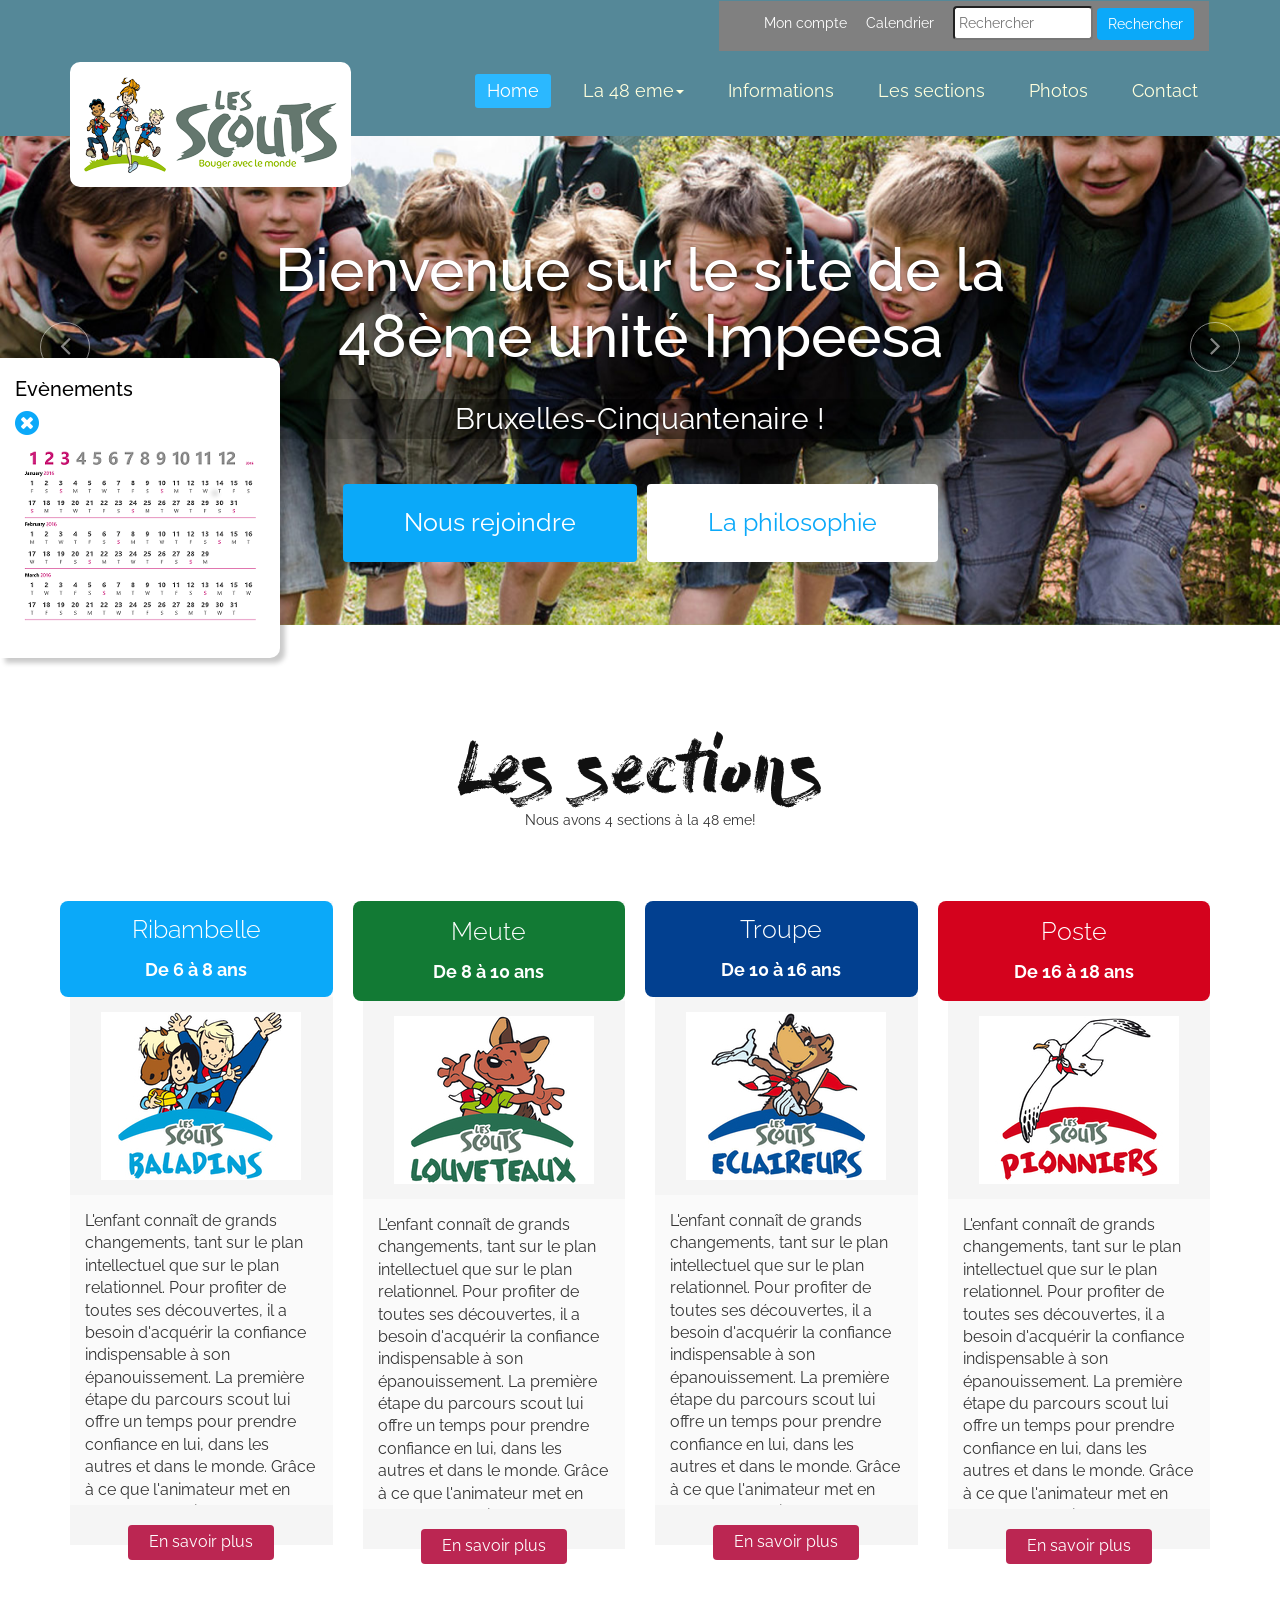
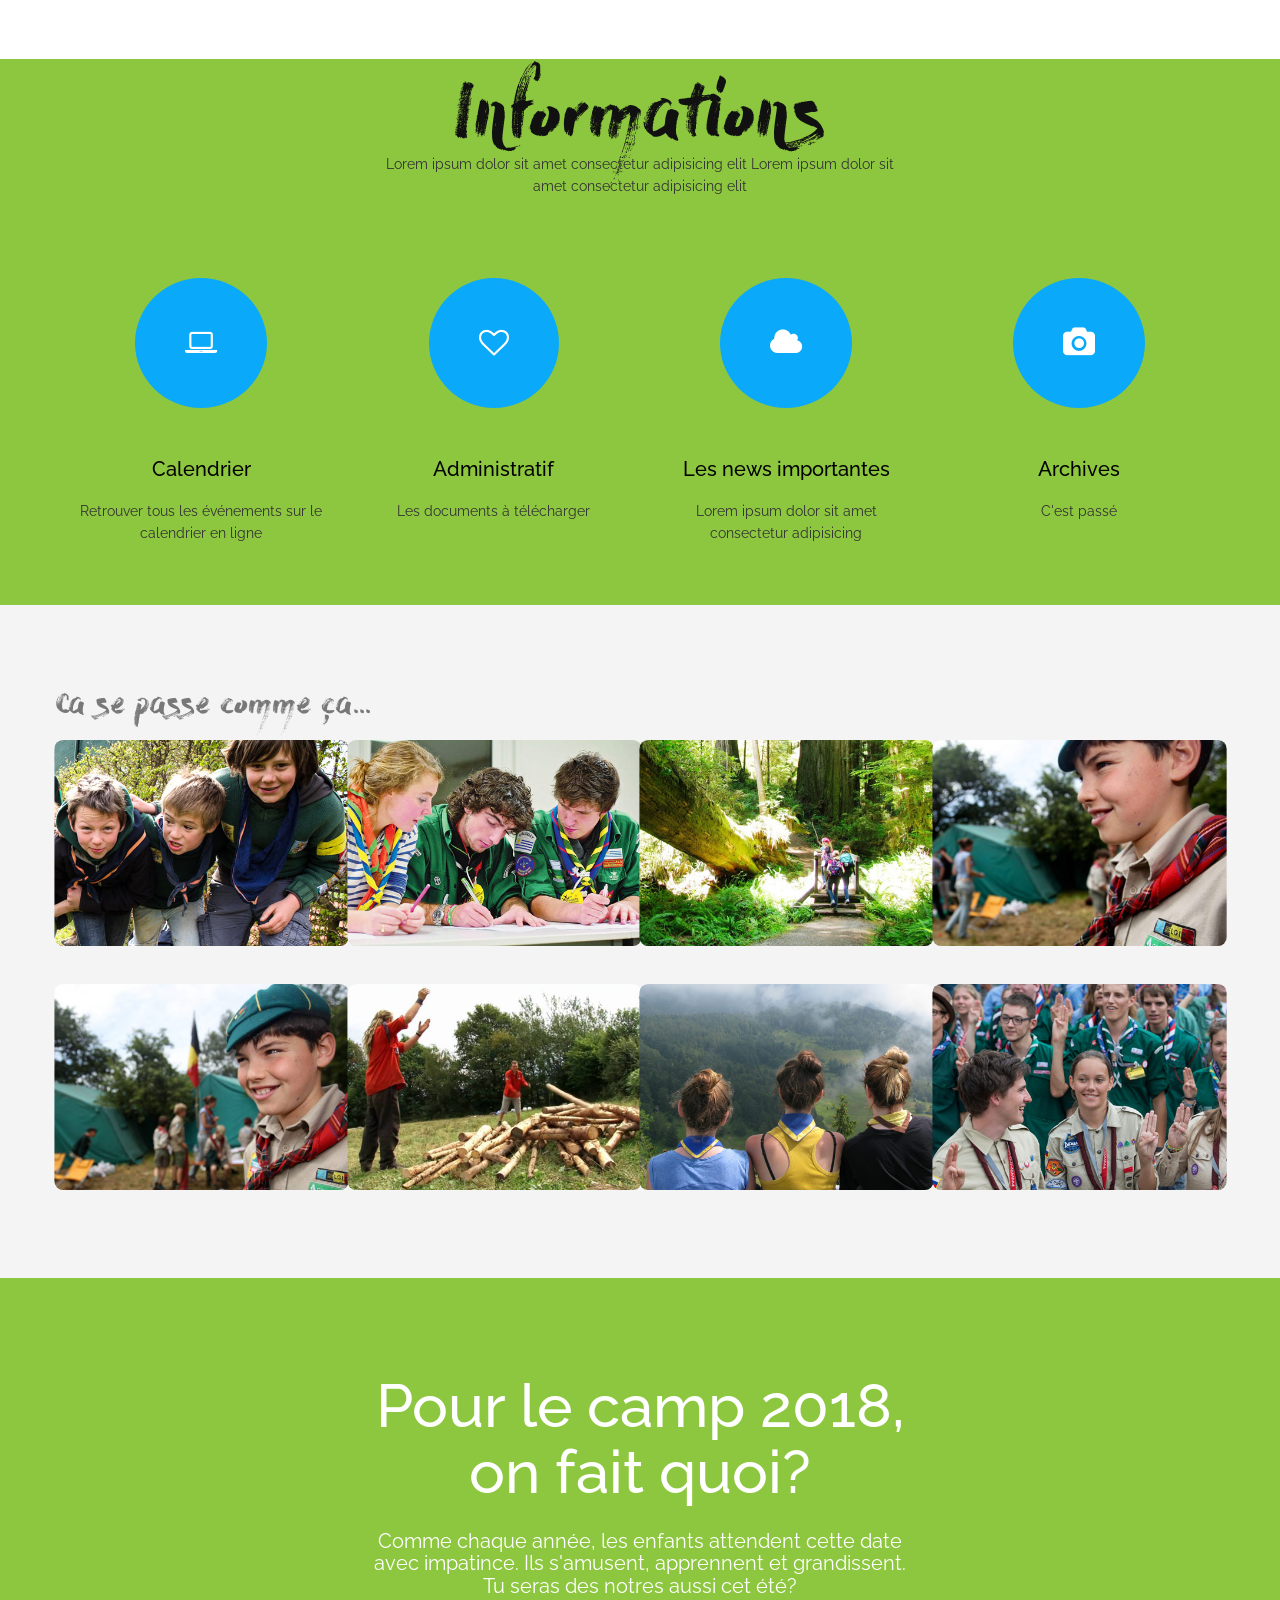
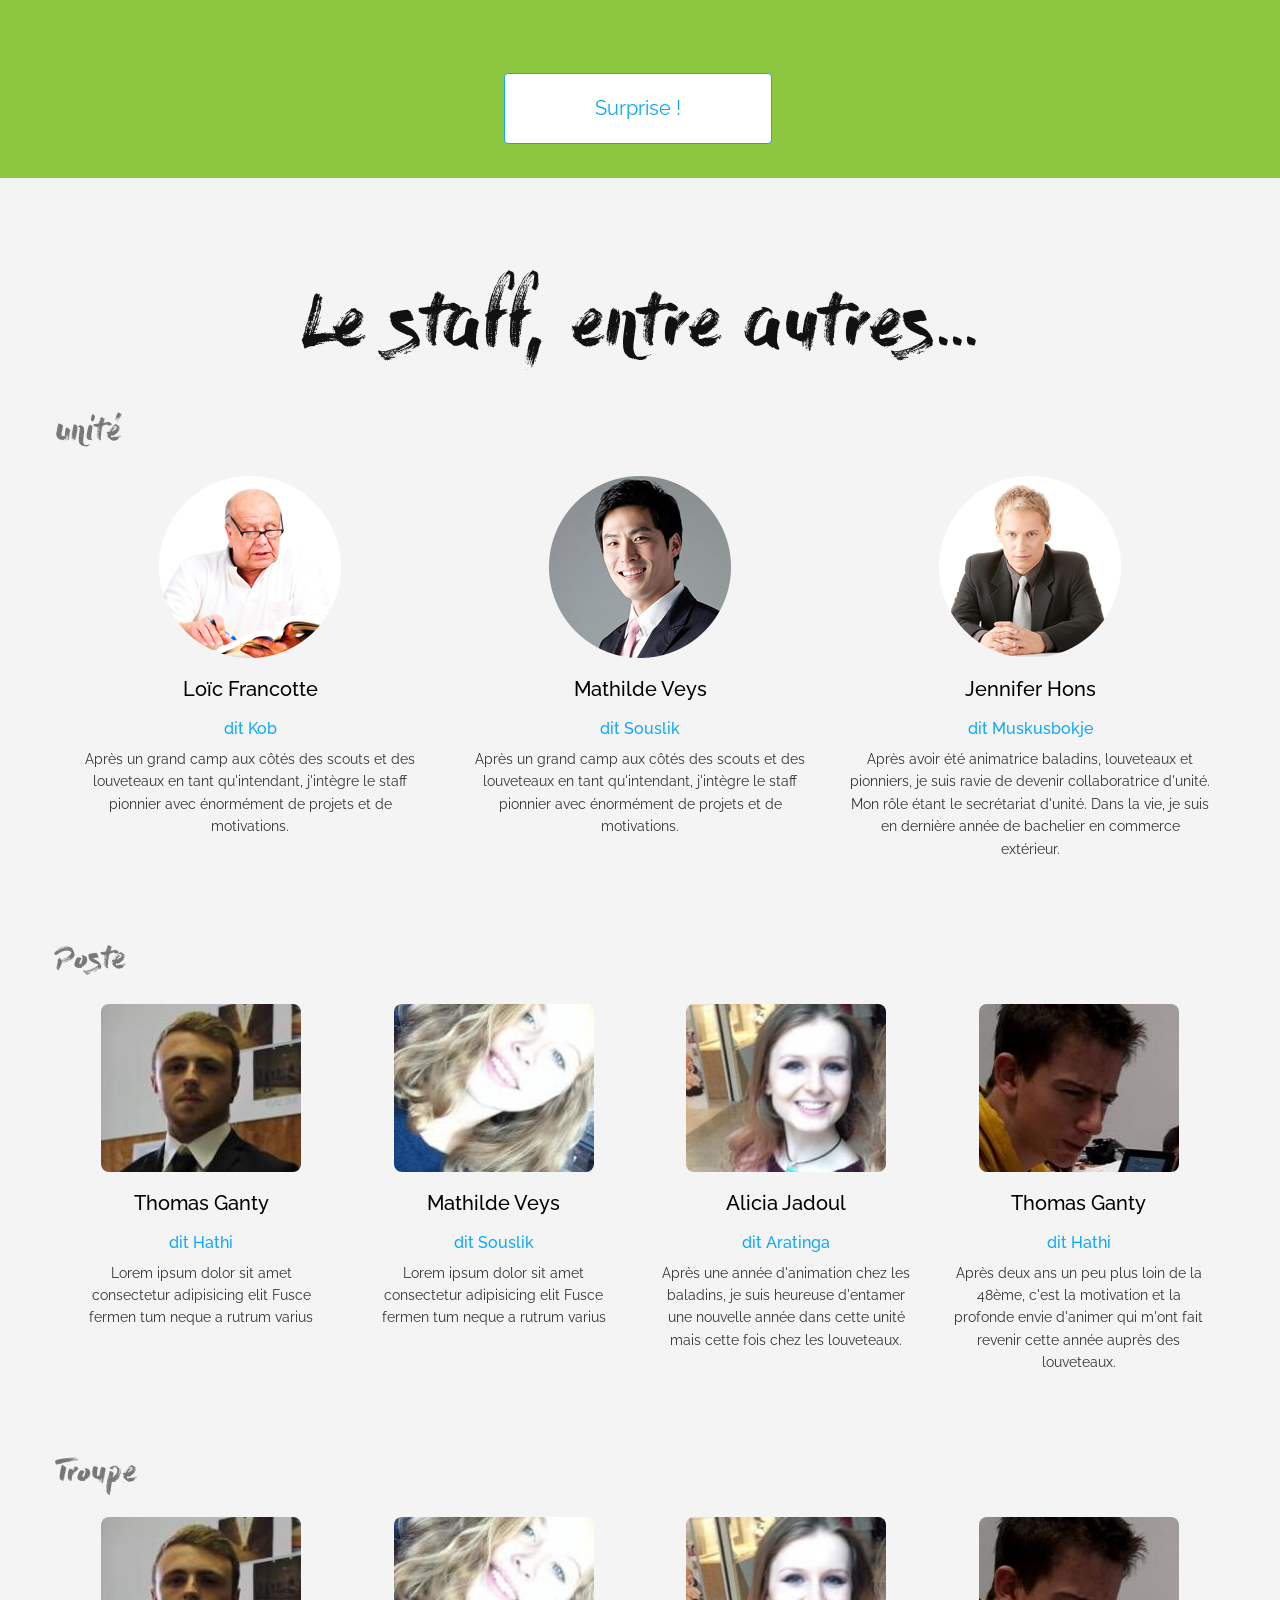
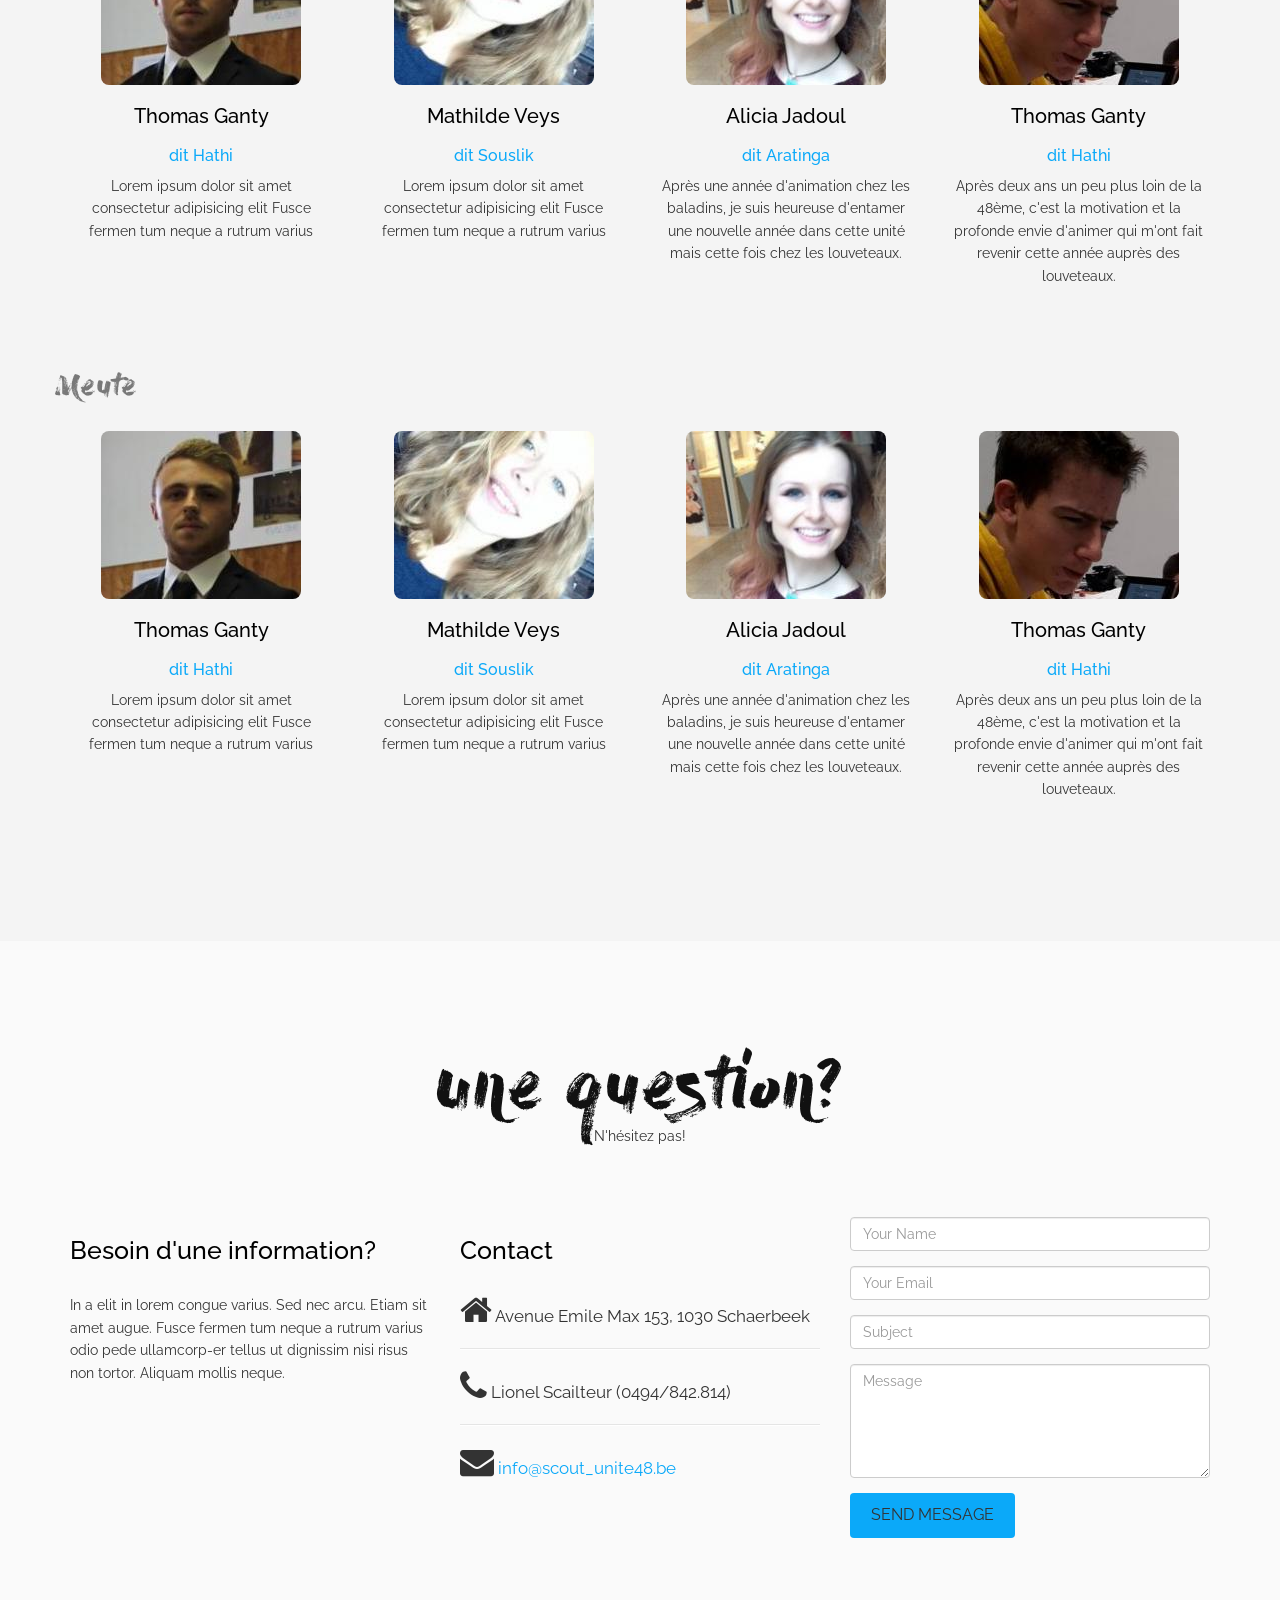
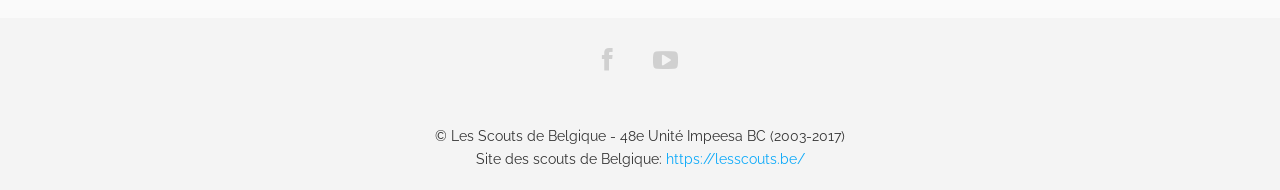
==== index.html @ 1a1d32f3 "Onepage" ====
<!DOCTYPE html>
<html lang="en">

<head>
  <meta charset="utf-8">
  <meta http-equiv="X-UA-Compatible" content="IE=edge">
  <meta name="viewport" content="width=device-width, initial-scale=1">
  <!-- The above 3 meta tags *must* come first in the head; any other head content must come *after* these tags -->
  <title>Les Scouts - La 48eme !</title>

  <!-- Bootstrap -->
  <link href="css/bootstrap.min.css" rel="stylesheet">
  <link rel="stylesheet" href="css/font-awesome.min.css">
  <link rel="stylesheet" href="css/animate.css">
  <link rel="stylesheet" href="css/overwrite.css">
  <link href="css/animate.min.css" rel="stylesheet">
  <link href="css/style.css" rel="stylesheet" />
  <!-- =======================================================
    Theme Name: Bikin
    Theme URL: https://bootstrapmade.com/bikin-free-simple-landing-page-template/
    Author: BootstrapMade
    Author URL: https://bootstrapmade.com
  ======================================================= -->
</head>

<body>

<div id="main">
  


  <header id="header">
    
    <nav class="navbar navbar-fixed-top" role="banner">
          
      <div class="container">
        <div class="navbar navbar-defaut">
          <ul class="menu_secondaire">
            <li><a href="#header">Mon compte</a></li>
            <li><a href="#header">Calendrier</a></li>
            <li> <div class="inline-form"><input type="text" placeholder="Rechercher">
                <button class="btn_search">Rechercher</button></div>
            </li> 
          </ul>
        </div>
        <div class="navbar-header ">
          <button type="button" class="navbar-toggle" data-toggle="collapse" data-target=".navbar-collapse">
                        <span class="sr-only">Toggle navigation</span>
                        <span class="icon-bar"></span>
                        <span class="icon-bar"></span>
                        <span class="icon-bar"></span>
                    </button>

          <a class="navbar-brand" href="index.html"><img src="img/logo.png" alt="" class="border_radius"></a>
        </div>
        <div class="collapse navbar-collapse navbar-right">
          <ul class="nav navbar-nav">
            <li class="active"><a href="#header">Home</a></li>
            
            <li class="dropdown"> 
              <a data-toggle="dropdown" href="#">La 48 eme<b class="caret"></b></a>
              <ul class="dropdown-menu">
                <li class="dropdown-header"><a href="#our-team">Le staff</a></li>
                <li class="dropdown-header"><a href="#">L'uniforme</a></li>
                <li class="dropdown-header"><a href="#">Conseils de Scout</a></li>                     
              </ul>
            </li>
            <li><a href="#informations">Informations</a></li>
            <li><a href="#pricing">Les sections</a></li>
            <li><a href="#gallery">Photos</a></li>
            <li><a href="#contact">Contact</a></li>
          </ul>
        </div>
      </div>
      <!--/.container-->
    </nav>
    <!--/nav-->


<div id="sidebar"> 
  <h2>Evènements</h2>
 <a href="#" class="bnt_calendar"><i class="fa fa-2x fa-times-circle" aria-hidden="true" ></i></a> <img src="img/calendar.png" class="img_responsive" alt="">


</div>


  </header>
  <!--/header-->
  <div class="slider">
    <div id="about-slider">
      <div id="carousel-slider" class="carousel slide" data-ride="carousel">
        <!-- Indicators -->
        <ol class="carousel-indicators visible-xs">
          <li data-target="#carousel-slider" data-slide-to="0" class="active"></li>
          <li data-target="#carousel-slider" data-slide-to="1"></li>
          <li data-target="#carousel-slider" data-slide-to="2"></li>
        </ol>

        <div class="carousel-inner">
          <div class="item active">
            <img src="img/1.jpg" class="img-responsive" alt="">
            <div class="carousel-caption">
              <div class="wow fadeInUp" data-wow-offset="0" data-wow-delay="0.3s">
                <h2><span>Bienvenue sur le site de la 48ème unité Impeesa </span></h2>
              </div>
              <div class="wow fadeInUp" data-wow-offset="0" data-wow-delay="0.6s">
                <p>Bruxelles-Cinquantenaire !</p>
              </div>
              <div class="wow fadeInUp" data-wow-offset="0" data-wow-delay="0.9s">
                <form class="form-inline">
                  <div class="form-group">
                    <button type="livedemo" name="Live Demo" class="btn btn-primary btn-lg" required="required">Nous rejoindre</button>
                  </div>
                  <div class="form-group">
                    <button type="getnow" name="Get Now" class="btn btn-primary btn-lg" required="required">La philosophie</button>
                  </div>
                </form>
              </div>
            </div>
          </div>




          <div class="item">
            <img src="img/2.jpg" class="img-responsive" alt="">
            <div class="carousel-caption">
              <div class="wow fadeInUp" data-wow-offset="0" data-wow-delay="1.0s">
                <h2>Les scouts de Belgique c'est quoi ?</h2>
              </div>
              <div class="wow fadeInUp" data-wow-offset="0" data-wow-delay="1.3s">
                <p>
                1 mouvement éducatif, 409 unités, 11 300 bénévoles, 46 700 scouts en Belgique francophone et germanophone... et toi !</p>
              </div>
              <div class="wow fadeInUp" data-wow-offset="0" data-wow-delay="1.6s">
                <form class="form-inline">
                  <div class="form-group">

                    <a href="https://lesscouts.be/" target="blank" class="btn btn-primary">Visiter le site
                    </a>
                  </div>
                
                </form>
              </div>
            </div>
          </div>
          <div class="item">
            <img src="img/3.jpg" class="img-responsive" alt="">
            <div class="carousel-caption">
              <div class="wow fadeInUp" data-wow-offset="0" data-wow-delay="0.3s">
                <h2>Toi aussi viens t'amuser !</h2>
              </div>
              <div class="wow fadeInUp" data-wow-offset="0" data-wow-delay="0.6s">
                <p>Tu as entre 6 et 18 ans?</p>
              </div>
              <div class="wow fadeInUp" data-wow-offset="0" data-wow-delay="0.9s">
               
              </div>
            </div>
          </div>

        </div>

        <a class="left carousel-control hidden-xs" href="#carousel-slider" data-slide="prev">
					<i class="fa fa-angle-left"></i>
				</a>

        <a class=" right carousel-control hidden-xs" href="#carousel-slider" data-slide="next">
					<i class="fa fa-angle-right"></i>
				</a>
      </div>
      <!--/#carousel-slider-->
    </div>
    <!--/#about-slider-->
  </div>
  <!--/#slider-->



  <div id="pricing">


     <div class="container">
      <div class="text-center">
        <h3>Les sections</h3>
        <p>Nous avons 4 sections à la 48 eme!</p>
      </div>

      <div class="pricing-area text-center">
        <div class="row">
          <div class="col-sm-3 plan price-one wow fadeInDown" data-wow-offset="0" data-wow-delay="0.2s">
            <ul>
              <li class="heading-four">
                <h2>Ribambelle</h2>
                <span>De 6 à 8 ans</span>
              </li>
              <li><img src="img/Ribambelle.jpg" alt=""></li>
              <li class="descriptif">L'enfant connaît de grands changements, tant sur le plan intellectuel que sur le plan relationnel. Pour profiter de toutes ses découvertes, il a besoin d'acquérir la confiance indispensable à son épanouissement. La première étape du parcours scout lui offre un temps pour prendre confiance en lui, dans les autres et dans le monde. Grâce à ce que l'animateur met en place, le Baladin développe son plaisir et sa volonté de rencontrer, savoir, connaître, oser, essayer, y arriver, s'émerveiller.</li>
              
              <li class="plan-action">
                <a href="" class="btn btn-primary">En savoir plus</a>
              </li>
            </ul>
          </div>

           <div class="col-sm-3 plan price-one wow fadeInDown" data-wow-offset="0" data-wow-delay="0.2s">
            <ul>
              <li class="heading-two">
                <h2>Meute</h2>
                <span>De 8 à 10 ans</span>
              </li>
              <li><img src="img/Meute.jpg" alt=""></li>
              <li class="descriptif">L'enfant connaît de grands changements, tant sur le plan intellectuel que sur le plan relationnel. Pour profiter de toutes ses découvertes, il a besoin d'acquérir la confiance indispensable à son épanouissement. La première étape du parcours scout lui offre un temps pour prendre confiance en lui, dans les autres et dans le monde. Grâce à ce que l'animateur met en place, le Baladin développe son plaisir et sa volonté de rencontrer, savoir, connaître, oser, essayer, y arriver, s'émerveiller.</li>
              
              <li class="plan-action">
                <a href="" class="btn btn-primary">En savoir plus</a>
              </li>
            </ul>
          </div>

           <div class="col-sm-3 plan price-one wow fadeInDown" data-wow-offset="0" data-wow-delay="0.2s">
            <ul>
              <li class="heading-five">
                <h2>Troupe</h2>
                <span>De 10 à 16 ans</span>
              </li>
              <li><img src="img/Troupe.jpg" alt=""></li>
              <li class="descriptif">L'enfant connaît de grands changements, tant sur le plan intellectuel que sur le plan relationnel. Pour profiter de toutes ses découvertes, il a besoin d'acquérir la confiance indispensable à son épanouissement. La première étape du parcours scout lui offre un temps pour prendre confiance en lui, dans les autres et dans le monde. Grâce à ce que l'animateur met en place, le Baladin développe son plaisir et sa volonté de rencontrer, savoir, connaître, oser, essayer, y arriver, s'émerveiller.</li>
              
              <li class="plan-action">
                <a href="" class="btn btn-primary">En savoir plus</a>
              </li>
            </ul>
          </div>

           <div class="col-sm-3 plan price-one wow fadeInDown" data-wow-offset="0" data-wow-delay="0.2s">
            <ul>
              <li class="heading-three">
                <h2>Poste</h2>
                <span>De 16 à 18 ans</span>
              </li>
              <li><img src="img/Poste.jpg" alt=""></li>
              <li class="descriptif">L'enfant connaît de grands changements, tant sur le plan intellectuel que sur le plan relationnel. Pour profiter de toutes ses découvertes, il a besoin d'acquérir la confiance indispensable à son épanouissement. La première étape du parcours scout lui offre un temps pour prendre confiance en lui, dans les autres et dans le monde. Grâce à ce que l'animateur met en place, le Baladin développe son plaisir et sa volonté de rencontrer, savoir, connaître, oser, essayer, y arriver, s'émerveiller.</li>
              
              <li class="plan-action">
                <a href="" class="btn btn-primary">En savoir plus</a>
              </li>
            </ul>
          </div>


        </div>
      </div>


      </div>
  </div>      
  <!--/#pricing-->


  <div id="informations">
    <div class="container">
      <div class="row">
        <div class="text-center">
          <h3>Informations</h3>
          <p>Lorem ipsum dolor sit amet consectetur adipisicing elit Lorem ipsum dolor sit<br>amet consectetur adipisicing elit</p>
        </div>
        <div class="col-md-3 wow fadeInRight" data-wow-offset="0" data-wow-delay="0.3s">
          <div class="text-center">
            <div class="hi-icon-wrap hi-icon-effect">
              <i class="fa fa-laptop"></i>
              <h2>Calendrier</h2>
              <p>Retrouver tous les événements sur le calendrier en ligne</p>
            </div>
          </div>
        </div>
        <div class="col-md-3 wow fadeInRight" data-wow-offset="0" data-wow-delay="0.3s">
          <div class="text-center">
            <div class="hi-icon-wrap hi-icon-effect">
              <i class="fa fa-heart-o"></i>
              <h2>Administratif</h2>
              <p>Les documents à télécharger</p>
            </div>
          </div>
        </div>
        <div class="col-md-3 wow fadeInLeft" data-wow-offset="0" data-wow-delay="0.3s">
          <div class="text-center">
            <div class="hi-icon-wrap hi-icon-effect">
              <i class="fa fa-cloud"></i>
              <h2>Les news importantes</h2>
              <p>Lorem ipsum dolor sit amet consectetur adipisicing</p>
            </div>
          </div>
        </div>
        <div class="col-md-3 wow fadeInLeft" data-wow-offset="0" data-wow-delay="0.3s">
          <div class="text-center">
            <div class="hi-icon-wrap hi-icon-effect">
              <i class="fa fa-camera"></i>
              <h2>Archives</h2>
              <p>C'est passé</p>
            </div>
          </div>
        </div>
      </div>
    </div>
  </div>

  <div id="gallery">
    <div class="container">
   
      <div class="row">
        <h3>Ca se passe comme ça...</h3><br>
        <figure class="effect-chico">
          <div class="col-md-3 wow fadeInUp" data-wow-offset="0" data-wow-delay="0.3s">
            <a href="img/work/1.jpg" class="flipLightBox">
						<img src="img/work/1.jpg" class="img-responsive" alt="">
						</a>
          </div>
        </figure>
        <figure class="effect-chico">
          <div class="col-md-3 wow fadeInUp" data-wow-offset="0" data-wow-delay="0.3s">
            <a href="img/work/2.jpg" class="flipLightBox">
						<img src="img/work/2.jpg" class="img-responsive" alt="">
						</a>
          </div>
        </figure>
        <figure class="effect-chico">
          <div class="col-md-3 wow fadeInDown" data-wow-offset="0" data-wow-delay="0.3s">
            <a href="img/work/3.jpg" class="flipLightBox">
						<img src="img/work/3.jpg" class="img-responsive" alt="">
						</a>
          </div>
        </figure>
        <figure class="effect-chico">
          <div class="col-md-3 wow fadeInDown" data-wow-offset="0" data-wow-delay="0.3s">
            <a href="img/work/4.jpg" class="flipLightBox">
						<img src="img/work/4.jpg" class="img-responsive" alt="">
						</a>
          </div>
        </figure>
      </div>
    </div>
    <div class="gallery">
      <div class="container">

        <div class="row">
          <figure class="effect-chico">
            <div class="col-md-3 wow fadeInUp" data-wow-offset="0" data-wow-delay="0.3s">
              <a href="img/work/5.jpg" class="flipLightBox">
							<img src="img/work/5.jpg" class="img-responsive" alt="">
							</a>
            </div>
          </figure>
          <figure class="effect-chico">
            <div class="col-md-3 wow fadeInUp" data-wow-offset="0" data-wow-delay="0.3s">
              <a href="img/work/6.jpg" class="flipLightBox">
							<img src="img/work/6.jpg" class="img-responsive" alt="">
							</a>
            </div>
          </figure>
          <figure class="effect-chico">
            <div class="col-md-3 wow fadeInDown" data-wow-offset="0" data-wow-delay="0.3s">
              <a href="img/work/7.jpg" class="flipLightBox">
							<img src="img/work/7.jpg" class="img-responsive" alt="">
							</a>
            </div>
          </figure>
          <figure class="effect-chico">
            <div class="col-md-3 wow fadeInDown" data-wow-offset="0" data-wow-delay="0.3s">
              <a href="img/work/8.jpg" class="flipLightBox">
							<img src="img/work/8.jpg" class="img-responsive" alt="">
							</a>
            </div>
          </figure>
        </div>
      </div>
    </div>
  </div>
  <!--/#gallery-->

  <div class="parallax-window">
    <div class="col-md-6 col-md-offset-3">
      <div class="text-center">
        <div class="wow bounceIn" data-wow-offset="0" data-wow-delay="0.2s">
          <h2>Pour le camp 2018, on fait quoi?</h2>
        </div>
        <div class="wow bounceIn" data-wow-offset="0" data-wow-delay="0.6s">
          <p>Comme chaque année, les enfants attendent cette date <br>
            avec impatince. Ils s'amusent, apprennent et grandissent. <br> Tu seras des notres aussi cet été?
          </p>
        </div>
      </div>
    </div>
    <div class="sub-parallax">
      <div class="text-center">
        <div class="col-md-12">
          <div class="wow bounceIn" data-wow-offset="0" data-wow-delay="0.9s">
            <form class="form-inline">
              <div class="form-group">
                <button type="purchase" name="purchase" class="btn btn-primary btn-lg" required="required">Surprise !</button>
              </div>
              <div class="form-group">
               
              </div>
            </form>
          </div>
        </div>
      </div>
    </div>
  </div>
  <!--/


    ici

    #parallax-window-->

  <div id="our-team">
    <div class="container">
      <div class="text-center">
        <h3>Le staff, entre autres...</h3>
       
      </div>
     <div class="row">
      <h3>Unité</h3>
        <div class="col-md-4 wow fadeInUp" data-wow-offset="0" data-wow-delay="0.3s">
          <div class="text-center">
            <img src="img/team/1.png" alt="">
            <h2>Loïc Francotte</h2>
            <h4>dit Kob</h4>
            <p>Après un grand camp aux côtés des scouts et des louveteaux en tant qu'intendant, j'intègre le staff pionnier avec énormément de projets et de motivations.</p>
          </div>
        </div>
        <div class="col-md-4 wow bounceInDown" data-wow-offset="0" data-wow-delay="0.3s">
          <div class="text-center">
            <img src="img/team/2.png" alt="">
            <h2>Mathilde Veys</h2>
            <h4>dit Souslik</h4>
            <p>Après un grand camp aux côtés des scouts et des louveteaux en tant qu'intendant, j'intègre le staff pionnier avec énormément de projets et de motivations.</p>
          </div>
        </div>
        <div class="col-md-4 wow fadeInUp" data-wow-offset="0" data-wow-delay="0.3s">
          <div class="text-center">
            <img src="img/team/3.png" alt="">
            <h2>Jennifer Hons </h2>
            <h4>dit Muskusbokje</h4>
            <p>Après avoir été animatrice baladins, louveteaux et pionniers, je suis ravie de devenir collaboratrice d'unité. Mon rôle étant le secrétariat d'unité.
            Dans la vie, je suis en dernière année de bachelier en commerce extérieur. </p>
          </div>
        </div>
      </div>
     
    </div>
    <div class="team">
      <div class="container">
        <div class="row">
          <h3>Poste</h3>
          <div class="col-md-3 wow fadeInRight" data-wow-offset="0" data-wow-delay="0.3s">
            <div class="text-center">
              <img src="img/team/team6.jpg" class="img-responsive" alt="">
              <h2>Thomas Ganty</h2>
              <h4>dit Hathi</h4>
              <p>Lorem ipsum dolor sit amet consectetur adipisicing elit Fusce fermen tum neque a rutrum varius</p>
            </div>
          </div>
          <div class="col-md-3 wow fadeInRight" data-wow-offset="0" data-wow-delay="0.3s">
            <div class="text-center">
              <img src="img/team/team7.jpg" class="img-responsive" alt="">
              <h2>Mathilde Veys</h2>
              <h4>dit Souslik</h4>
              <p>Lorem ipsum dolor sit amet consectetur adipisicing elit Fusce fermen tum neque a rutrum varius</p>
            </div>
          </div>
          <div class="col-md-3 wow fadeInLeft" data-wow-offset="0" data-wow-delay="0.3s">
            <div class="text-center">
              <img src="img/team/team8.jpg" class="img-responsive" alt="">
              <h2>Alicia Jadoul</h2>
              <h4>dit Aratinga</h4>
              <p>Après une année d'animation chez les baladins, je suis heureuse d'entamer une nouvelle année dans cette unité mais cette fois chez les louveteaux.
            </div>
          </div>
          <div class="col-md-3 wow fadeInLeft" data-wow-offset="0" data-wow-delay="0.3s">
            <div class="text-center">
              <img src="img/team/team9.jpg" class="img-responsive" alt="">
              <h2>Thomas Ganty</h2>
              <h4>dit Hathi</h4>
              <p>Après deux ans un peu plus loin de la 48ème, c'est la motivation et la profonde envie d'animer qui m'ont fait revenir cette année auprès des louveteaux.</p>
            </div>
          </div>
        </div>
        <div class="row">
          <h3>Troupe</h3>
          <div class="col-md-3 wow fadeInRight" data-wow-offset="0" data-wow-delay="0.3s">
            <div class="text-center">
              <img src="img/team/team6.jpg" class="img-responsive" alt="">
              <h2>Thomas Ganty</h2>
              <h4>dit Hathi</h4>
              <p>Lorem ipsum dolor sit amet consectetur adipisicing elit Fusce fermen tum neque a rutrum varius</p>
            </div>
          </div>
          <div class="col-md-3 wow fadeInRight" data-wow-offset="0" data-wow-delay="0.3s">
            <div class="text-center">
              <img src="img/team/team7.jpg" class="img-responsive" alt="">
              <h2>Mathilde Veys</h2>
              <h4>dit Souslik</h4>
              <p>Lorem ipsum dolor sit amet consectetur adipisicing elit Fusce fermen tum neque a rutrum varius</p>
            </div>
          </div>
          <div class="col-md-3 wow fadeInLeft" data-wow-offset="0" data-wow-delay="0.3s">
            <div class="text-center">
              <img src="img/team/team8.jpg" class="img-responsive" alt="">
              <h2>Alicia Jadoul</h2>
              <h4>dit Aratinga</h4>
              <p>Après une année d'animation chez les baladins, je suis heureuse d'entamer une nouvelle année dans cette unité mais cette fois chez les louveteaux.
            </div>
          </div>
          <div class="col-md-3 wow fadeInLeft" data-wow-offset="0" data-wow-delay="0.3s">
            <div class="text-center">
              <img src="img/team/team9.jpg" class="img-responsive" alt="">
              <h2>Thomas Ganty</h2>
              <h4>dit Hathi</h4>
              <p>Après deux ans un peu plus loin de la 48ème, c'est la motivation et la profonde envie d'animer qui m'ont fait revenir cette année auprès des louveteaux.</p>
            </div>
          </div>
        </div>
        <div class="row">
          <h3>Meute</h3>
          <div class="col-md-3 wow fadeInRight" data-wow-offset="0" data-wow-delay="0.3s">
            <div class="text-center">
              <img src="img/team/team6.jpg" class="img-responsive" alt="">
              <h2>Thomas Ganty</h2>
              <h4>dit Hathi</h4>
              <p>Lorem ipsum dolor sit amet consectetur adipisicing elit Fusce fermen tum neque a rutrum varius</p>
            </div>
          </div>
          <div class="col-md-3 wow fadeInRight" data-wow-offset="0" data-wow-delay="0.3s">
            <div class="text-center">
              <img src="img/team/team7.jpg" class="img-responsive" alt="">
              <h2>Mathilde Veys</h2>
              <h4>dit Souslik</h4>
              <p>Lorem ipsum dolor sit amet consectetur adipisicing elit Fusce fermen tum neque a rutrum varius</p>
            </div>
          </div>
          <div class="col-md-3 wow fadeInLeft" data-wow-offset="0" data-wow-delay="0.3s">
            <div class="text-center">
              <img src="img/team/team8.jpg" class="img-responsive" alt="">
              <h2>Alicia Jadoul</h2>
              <h4>dit Aratinga</h4>
              <p>Après une année d'animation chez les baladins, je suis heureuse d'entamer une nouvelle année dans cette unité mais cette fois chez les louveteaux.
            </div>
          </div>
          <div class="col-md-3 wow fadeInLeft" data-wow-offset="0" data-wow-delay="0.3s">
            <div class="text-center">
              <img src="img/team/team9.jpg" class="img-responsive" alt="">
              <h2>Thomas Ganty</h2>
              <h4>dit Hathi</h4>
              <p>Après deux ans un peu plus loin de la 48ème, c'est la motivation et la profonde envie d'animer qui m'ont fait revenir cette année auprès des louveteaux.</p>
            </div>
          </div>
        </div>
      </div>
    </div>
  </div>
  <!--/#our-team-->

  <footer>
    <div id="contact">
      <div class="container">
        <div class="text-center">
          <h3>Une question? </h3>
          <p>N'hésitez pas!</p>
        </div>
      </div>
      <div class="container">
        <div class="row">
          <div class="col-md-4 wow fadeInUp" data-wow-offset="0" data-wow-delay="0.2s">
            <h2>Besoin d'une information? </h2>
            <p>In a elit in lorem congue varius. Sed nec arcu. Etiam sit amet augue. Fusce fermen tum neque a rutrum varius odio pede ullamcorp-er tellus ut dignissim nisi risus non tortor. Aliquam mollis neque.</p>
          </div>

          <div class="col-md-4 wow fadeInUp" data-wow-offset="0" data-wow-delay="0.4s">
            <h2>Contact</h2>
            <ul class="contact2">
              <li><i class="fa fa-home fa-2x"></i> Avenue Emile Max 153, 1030 Schaerbeek</li>
              <hr>
              <li><i class="fa fa-phone fa-2x"></i> Lionel Scailteur (0494/842.814)</li>
              <hr>
              <li><i class="fa fa-envelope fa-2x"></i> <a href="mailto:info@scout_unite48.be">info@scout_unite48.be</a></li>
            </ul>
          </div>

          <div class="col-md-4 wow fadeInUp" data-wow-offset="0" data-wow-delay="0.6s">
            <div id="sendmessage">Your message has been sent. Thank you!</div>
            <div id="errormessage"></div>
            <form action="" method="post" role="form" class="contactForm">
              <div class="form-group">
                <input type="text" name="name" class="form-control" id="name" placeholder="Your Name" data-rule="minlen:4" data-msg="Please enter at least 4 chars" />
                <div class="validation"></div>
              </div>
              <div class="form-group">
                <input type="email" class="form-control" name="email" id="email" placeholder="Your Email" data-rule="email" data-msg="Please enter a valid email" />
                <div class="validation"></div>
              </div>
              <div class="form-group">
                <input type="text" class="form-control" name="subject" id="subject" placeholder="Subject" data-rule="minlen:4" data-msg="Please enter at least 8 chars of subject" />
                <div class="validation"></div>
              </div>
              <div class="form-group">
                <textarea class="form-control" name="message" rows="5" data-rule="required" data-msg="Please write something for us" placeholder="Message"></textarea>
                <div class="validation"></div>
              </div>

              <button type="submit" class="btn btn-theme pull-left">SEND MESSAGE</button>
            </form>
          </div>
        </div>
      </div>
    </div>
   
    <div class="social-icon">
      <div class="container">
        <div class="col-md-6 col-md-offset-3">
          <ul class="social-network">
            <li><a href="#" class="fb tool-tip" title="Facebook"><i class="fa fa-facebook"></i></a></li>
            <li><a href="#" class="ytube tool-tip" title="You Tube"><i class="fa fa-youtube-play"></i></a></li>
          </ul>
        </div>
      </div>
    </div>
    <div class="text-center">
      <div class="copyright">
        &copy; Les Scouts de Belgique - 48e Unité Impeesa BC (2003-2017)
        <div class="credits">
          <!--
            All the links in the footer should remain intact.
            You can delete the links only if you purchased the pro version.
            Licensing information: https://bootstrapmade.com/license/
            Purchase the pro version with working PHP/AJAX contact form: https://bootstrapmade.com/buy/?theme=Bikin
          -->Site des scouts de Belgique:
          <a href="https://lesscouts.be/">https://lesscouts.be/</a> 
        </div>
      </div>
    </div>
  </footer>


</div>

  <!-- jQuery (necessary for Bootstrap's JavaScript plugins) -->
  <script src="js/jquery-2.1.1.min.js"></script>
  <!-- Include all compiled plugins (below), or include individual files as needed -->
  <script src="js/bootstrap.min.js"></script>
  <script src="js/parallax.min.js"></script>
  <script src="js/wow.min.js"></script>
  <script src="js/jquery.easing.min.js"></script>
  <script type="text/javascript" src="js/fliplightbox.min.js"></script>
  <script src="js/functions.js"></script>
  <script src="contactform/contactform.js"></script>


</body>

</html>
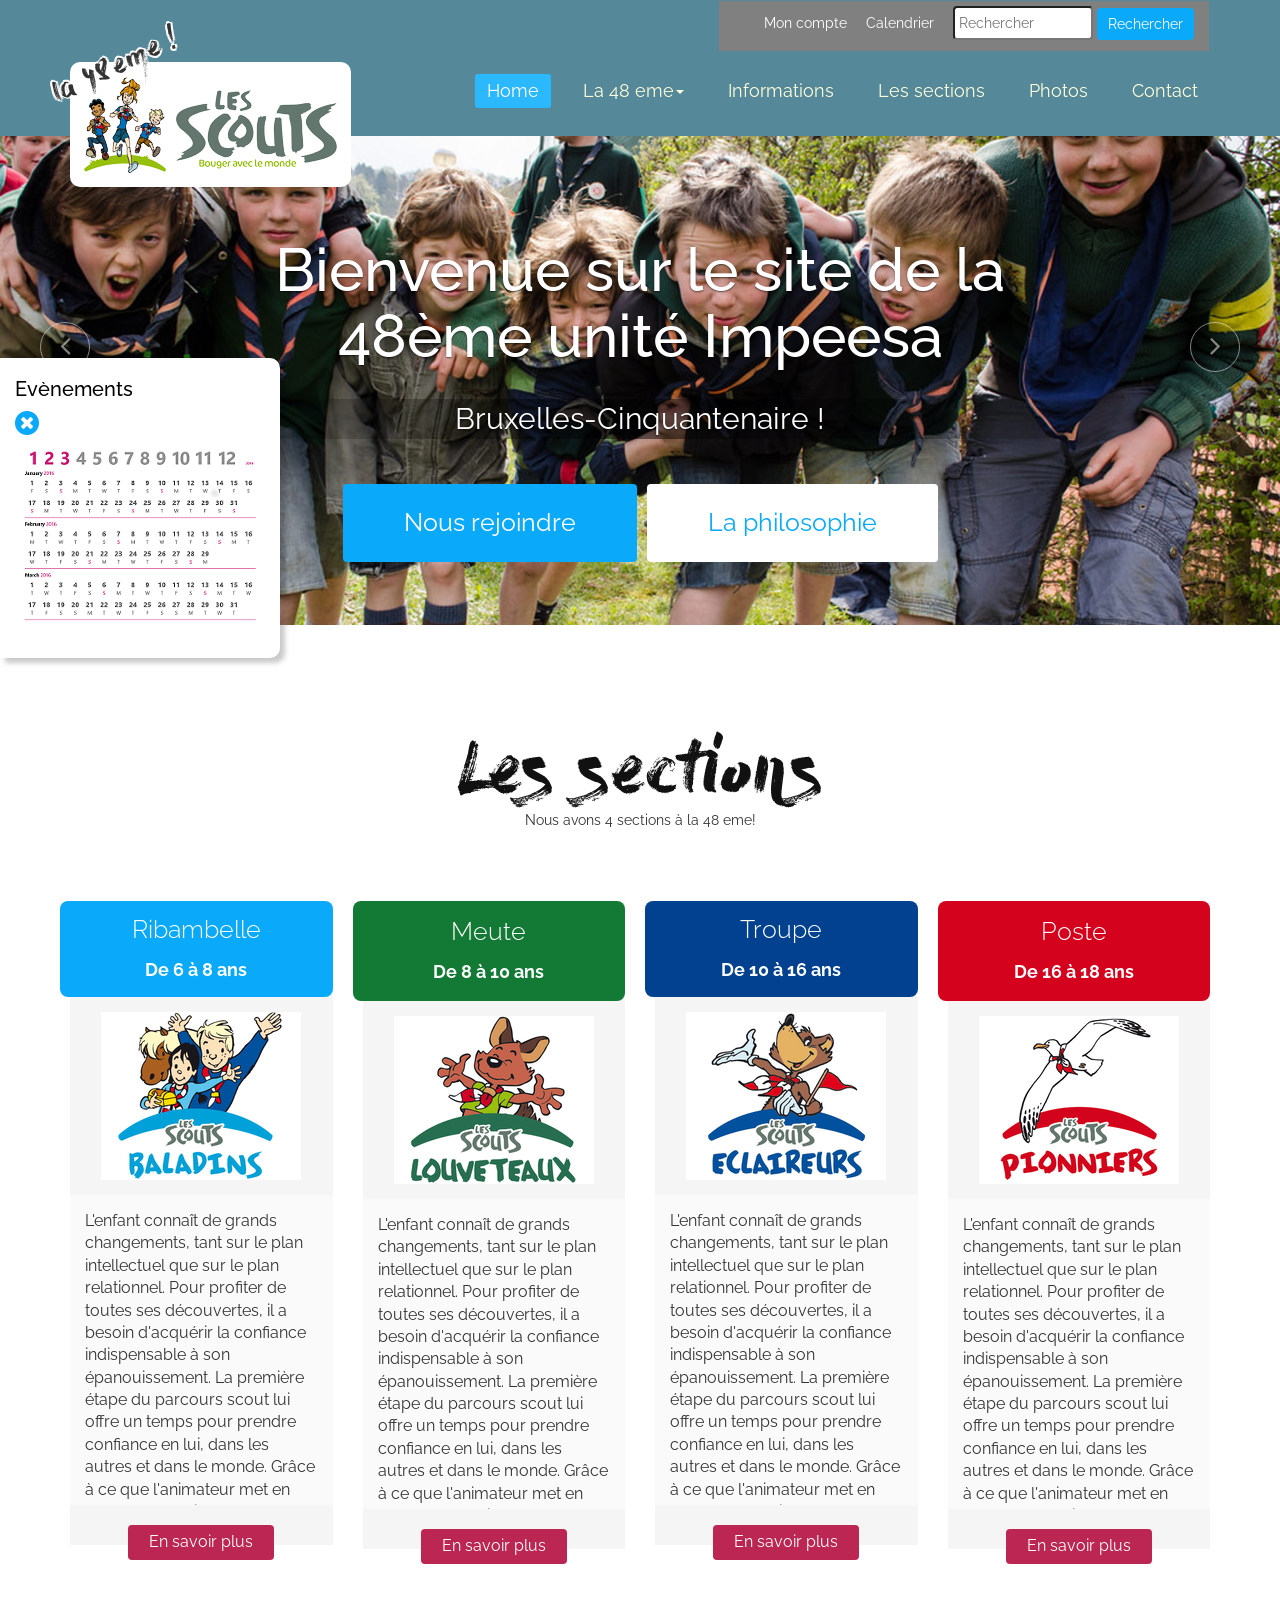
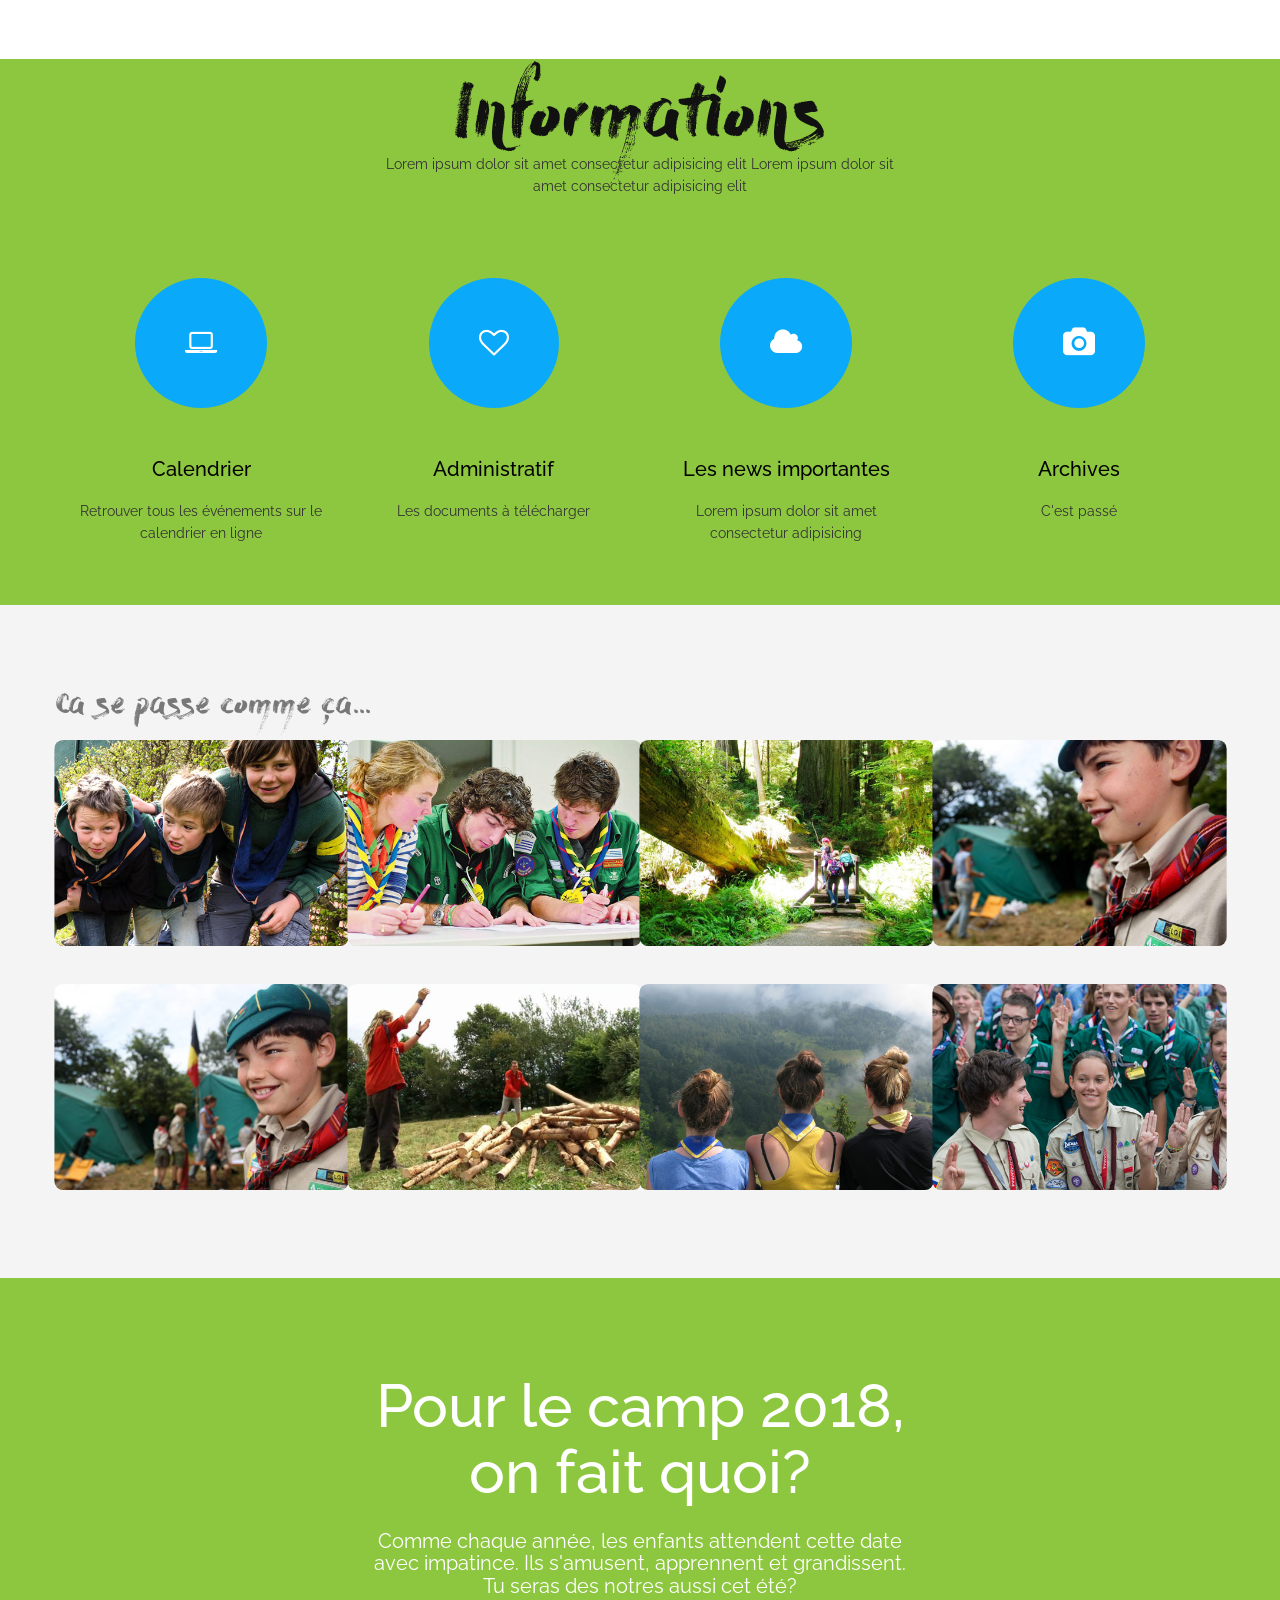
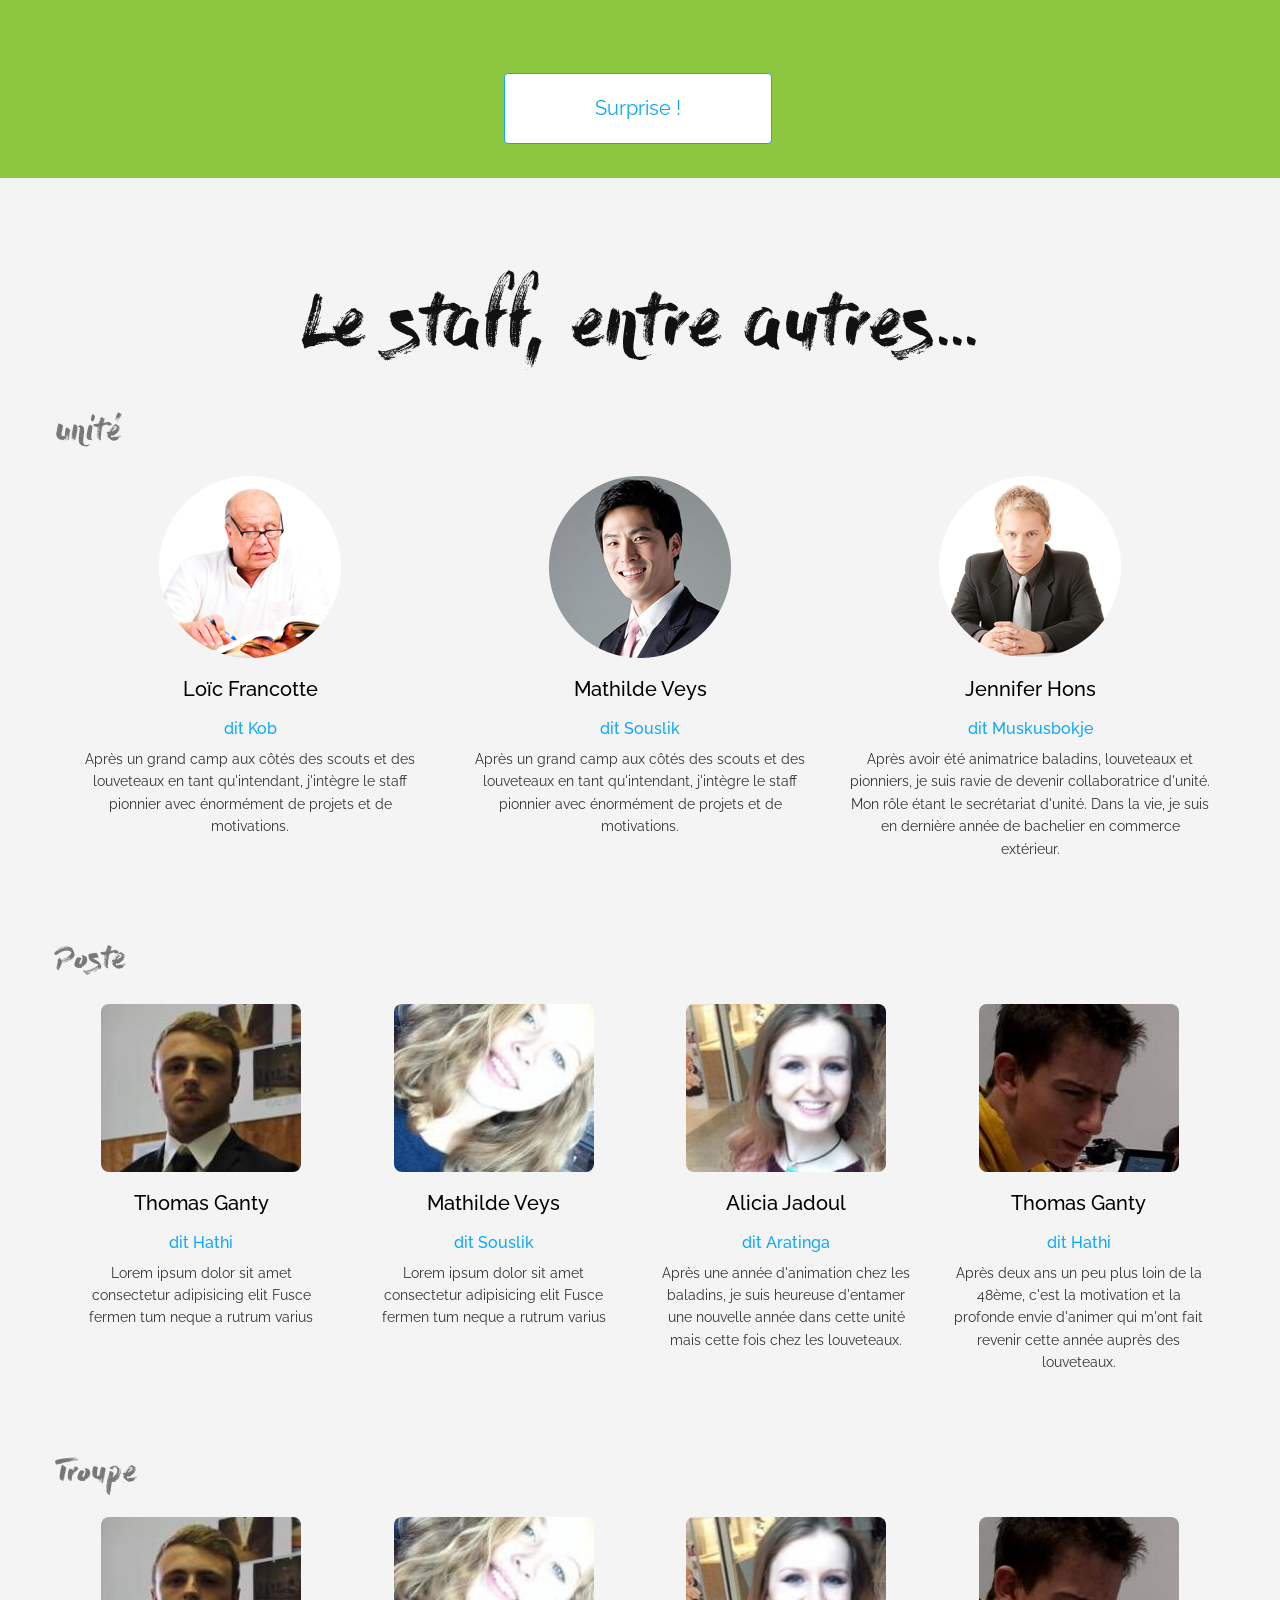
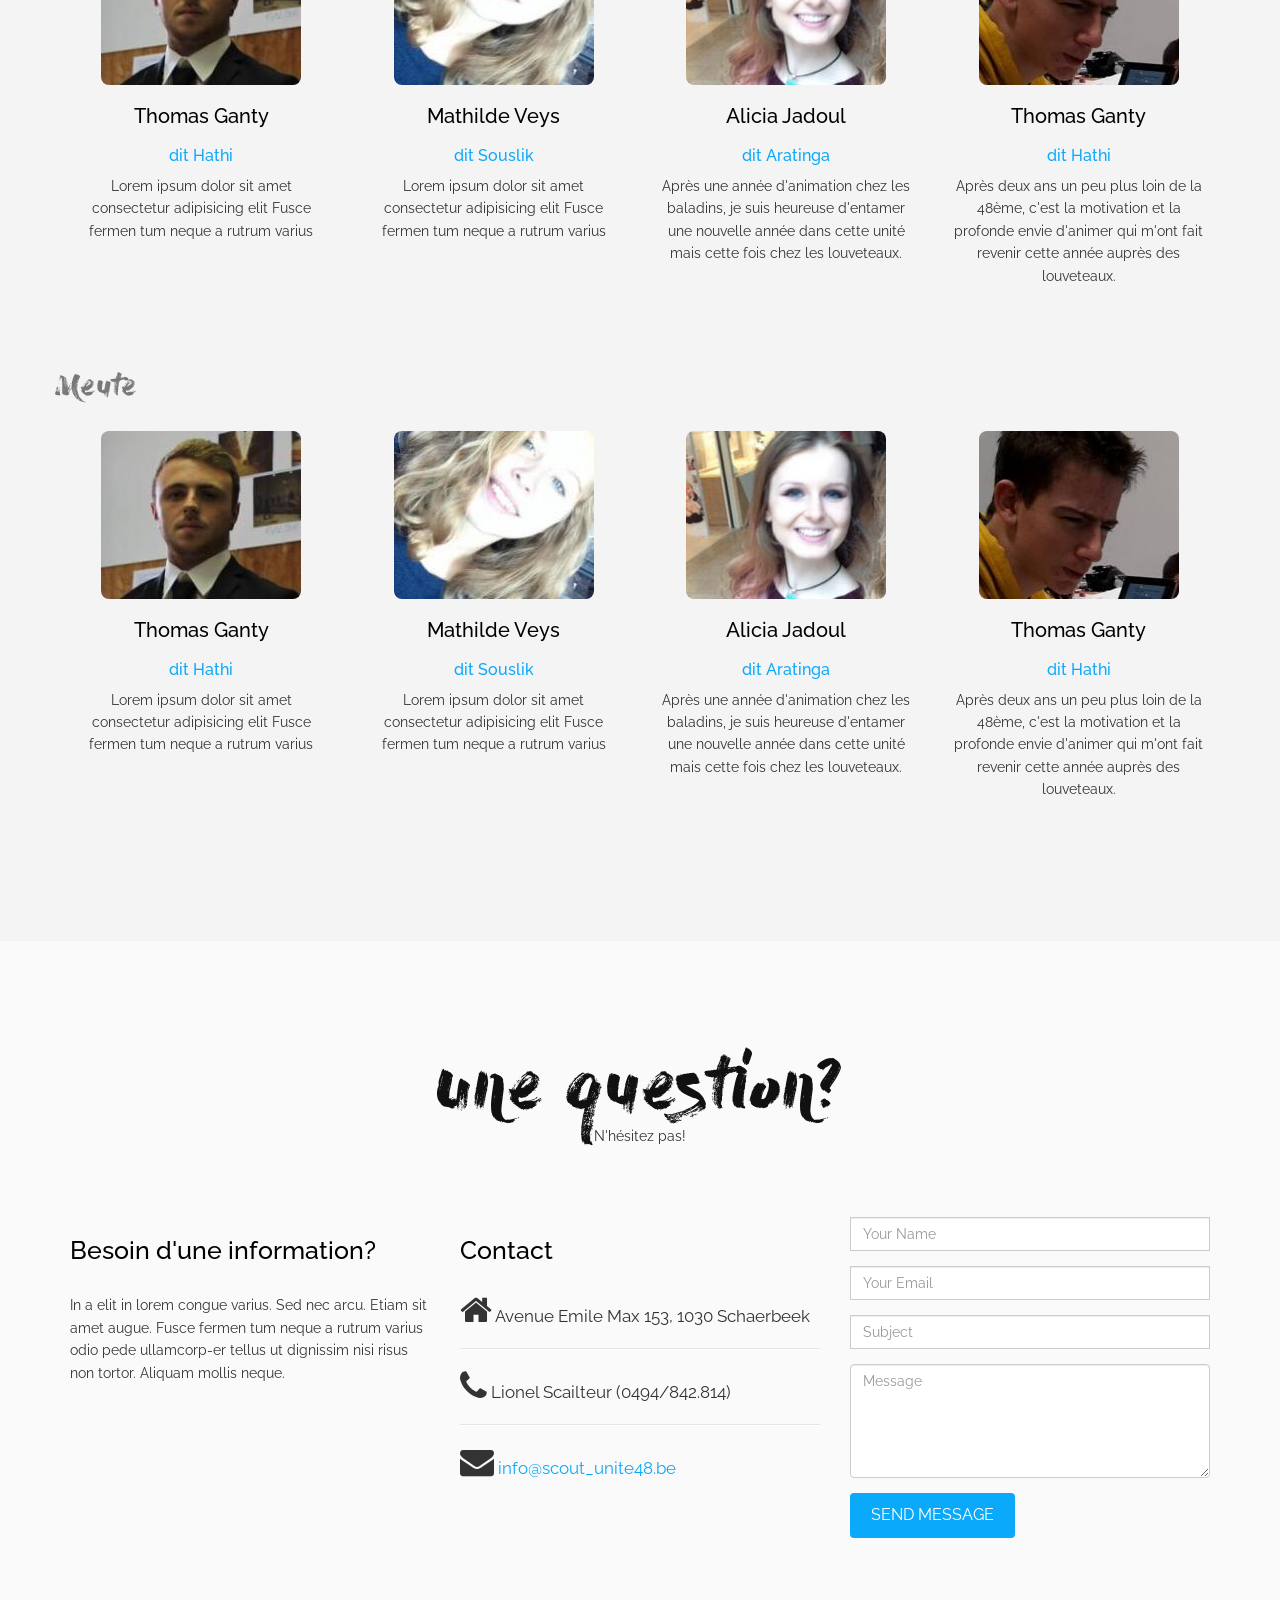
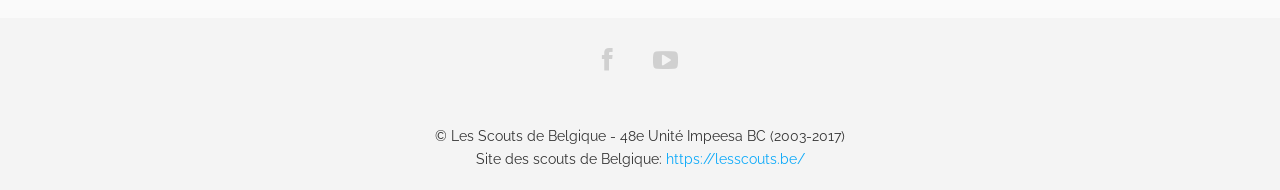
==== commit 5221c79e: "avancement du projet Onepage" ====
--- a/index.html
+++ b/index.html
@@ -15,6 +15,7 @@
   <link rel="stylesheet" href="css/overwrite.css">
   <link href="css/animate.min.css" rel="stylesheet">
   <link href="css/style.css" rel="stylesheet" />
+    <link href="css/media.css" rel="stylesheet" />
   <!-- =======================================================
     Theme Name: Bikin
     Theme URL: https://bootstrapmade.com/bikin-free-simple-landing-page-template/
@@ -50,7 +51,7 @@
                         <span class="icon-bar"></span>
                         <span class="icon-bar"></span>
                     </button>
-
+          <div class="slogan">la 48eme !</div>
           <a class="navbar-brand" href="index.html"><img src="img/logo.png" alt="" class="border_radius"></a>
         </div>
         <div class="collapse navbar-collapse navbar-right">
--- a/css/overwrite.css
+++ b/css/overwrite.css
@@ -0,0 +1,249 @@
+select,
+textarea,
+input[type="text"],
+input[type="password"],
+input[type="datetime"],
+input[type="datetime-local"],
+input[type="date"],
+input[type="month"],
+input[type="time"],
+input[type="week"],
+input[type="number"],
+input[type="email"],
+input[type="url"],
+input[type="search"],
+input[type="tel"],
+input[type="color"],
+.uneditable-input {
+  -webkit-border-radius: 0;
+     -moz-border-radius: 0;
+          border-radius: 0;
+}
+
+
+input.input-block-level{
+	padding:20px;
+}
+
+.input-append input,
+.input-prepend input,
+.input-append select,
+.input-prepend select,
+.input-append .uneditable-input,
+.input-prepend .uneditable-input {
+  -webkit-border-radius: 0 0 0 0;
+     -moz-border-radius: 0 0 0 0;
+          border-radius: 0 0 0 0;
+}
+
+.input-prepend .add-on:first-child,
+.input-prepend .btn:first-child {
+  -webkit-border-radius: 0 0 0 0;
+     -moz-border-radius: 0 0 0 0;
+          border-radius: 0 0 0 0;
+}
+
+.input-append input,
+.input-append select,
+.input-append .uneditable-input {
+  -webkit-border-radius: 0 0 0 0;
+     -moz-border-radius: 0 0 0 0;
+          border-radius: 0 0 0 0;
+}
+
+.input-append input + .btn-group .btn:last-child,
+.input-append select + .btn-group .btn:last-child,
+.input-append .uneditable-input + .btn-group .btn:last-child {
+  -webkit-border-radius: 0 0 0 0;
+     -moz-border-radius: 0 0 0 0;
+          border-radius: 0 0 0 0;
+}
+
+
+.input-append .add-on:last-child,
+.input-append .btn:last-child,
+.input-append .btn-group:last-child > .dropdown-toggle {
+  -webkit-border-radius: 0 0 0 0;
+     -moz-border-radius: 0 0 0 0;
+          border-radius: 0 0 0 0;
+}
+
+.input-prepend.input-append input,
+.input-prepend.input-append select,
+.input-prepend.input-append .uneditable-input {
+  -webkit-border-radius: 0;
+     -moz-border-radius: 0;
+          border-radius: 0;
+}
+
+.input-prepend.input-append input + .btn-group .btn,
+.input-prepend.input-append select + .btn-group .btn,
+.input-prepend.input-append .uneditable-input + .btn-group .btn {
+  -webkit-border-radius: 0 0 0 0;
+     -moz-border-radius: 0 0 0 0;
+          border-radius: 0 0 0 0;
+}
+
+.input-prepend.input-append .add-on:first-child,
+.input-prepend.input-append .btn:first-child {
+  margin-right: -1px;
+  -webkit-border-radius: 0 0 0 0;
+     -moz-border-radius: 0 0 0 0;
+          border-radius: 0 0 0 0;
+}
+
+.input-prepend.input-append .add-on:last-child,
+.input-prepend.input-append .btn:last-child {
+  margin-left: -1px;
+  -webkit-border-radius: 0 0 0 0;
+     -moz-border-radius: 0 0 0 0;
+          border-radius: 0 0 0 0;
+}
+
+textarea:focus,
+input[type="text"]:focus,
+input[type="password"]:focus,
+input[type="datetime"]:focus,
+input[type="datetime-local"]:focus,
+input[type="date"]:focus,
+input[type="month"]:focus,
+input[type="time"]:focus,
+input[type="week"]:focus,
+input[type="number"]:focus,
+input[type="email"]:focus,
+input[type="url"]:focus,
+input[type="search"]:focus,
+input[type="tel"]:focus,
+input[type="color"]:focus,
+.uneditable-input:focus {
+  outline: 0;
+  outline: thin dotted \9;
+  /* IE6-9 */
+
+}
+
+input.search-query {
+  margin-bottom: 0;
+  -webkit-border-radius: 0 0 0 0;
+     -moz-border-radius: 0 0 0 0;
+          border-radius: 0 0 0 0;
+}
+
+.form-search .input-append .search-query {
+  -webkit-border-radius: 0 0 0 0;
+     -moz-border-radius: 0 0 0 0;
+          border-radius: 0 0 0 0;
+}
+
+.form-search .input-append .btn {
+  -webkit-border-radius: 0 0 0 0;
+     -moz-border-radius: 0 0 0 0;
+          border-radius: 0 0 0 0;
+}
+
+.form-search .input-prepend .search-query {
+  -webkit-border-radius: 0 0 0 0;
+     -moz-border-radius: 0 0 0 0;
+          border-radius: 0 0 0 0;
+}
+
+.form-search .input-prepend .btn {
+  -webkit-border-radius: 0 0 0 0;
+     -moz-border-radius: 0 0 0 0;
+          border-radius: 0 0 0 0;
+}
+
+.table-bordered {
+  -webkit-border-radius: 0 0 0 0;
+     -moz-border-radius: 0 0 0 0;
+          border-radius: 0 0 0 0;
+}
+
+
+.dropdown-menu {
+  *border-right-width: 0;
+  *border-bottom-width: 0;
+  -webkit-border-radius: 0;
+     -moz-border-radius: 0;
+          border-radius: 0;
+
+}
+
+.dropdown-submenu > .dropdown-menu {
+  -webkit-border-radius: 0 0 0 0;
+     -moz-border-radius: 0 0 0 0;
+          border-radius: 0 0 0 0;
+}
+
+.dropup .dropdown-submenu > .dropdown-menu {
+  -webkit-border-radius: 0 0 0 0;
+     -moz-border-radius: 0 0 0 0;
+          border-radius: 0 0 0 0;
+}
+
+
+/* === bootstrap button === */
+
+
+.btn {
+  text-shadow: none;
+  background-image:none;
+  border-color: none;
+  border-bottom-color: none;
+  -webkit-box-shadow: none;
+     -moz-box-shadow: none;
+          box-shadow: none;
+}
+
+.btn {
+	outline:0;
+  -webkit-border-radius: 0;
+     -moz-border-radius: 0;
+          border-radius: 0;
+}
+
+
+a.btn,.btn:focus {
+	outline:0;
+	
+}
+
+.btn-medium {
+  -webkit-border-radius: 0;
+     -moz-border-radius: 0;
+          border-radius: 0;
+}
+
+.btn-lg {
+  -webkit-border-radius: 0;
+     -moz-border-radius: 0;
+          border-radius: 0;
+}
+
+.btn-sm {
+  -webkit-border-radius: 0;
+     -moz-border-radius: 0;
+          border-radius: 0;
+}
+
+.btn-xs {
+  -webkit-border-radius: 0;
+     -moz-border-radius: 0;
+          border-radius: 0;
+}
+
+
+.btn-default {
+  color: #333333;
+  background-color: #f8f8f8;
+}
+
+
+.btn-theme {
+  color:#fff;
+}
+
+.btn-theme:hover,.btn-theme:focus,.btn-theme:active{
+   color:#fff;
+}
+
--- a/css/media.css
+++ b/css/media.css
@@ -0,0 +1,148 @@
+
+@media (max-width: 600px) {
+    
+   
+    .text-center h3{
+      font-size: 30px;
+      margin-top: 97px;
+      margin-bottom: -59px;
+    }
+    h3{
+      font-size: 30px;
+      margin: auto;
+      text-align: center;
+    }
+
+    .navbar-brand img {
+      
+      display: none;                   
+
+    }
+
+    .navbar-defaut {
+    
+    display: none;
+
+    }
+
+    .navbar-nav > li {
+    padding-bottom: 19px;
+
+    }
+
+    .menu_secondaire {
+    
+      display: none;
+    
+    }
+    
+    .parallax-window .text-center h2 {
+    font-size: 40px;
+    margin-top: 20px;
+    padding-top: 5px;
+    padding-bottom: 5px;
+    color: #fff;
+    }
+
+    .parallax-window {
+    min-height: auto;
+    }
+
+    #our-team .text-center {
+    padding-top: -10px;
+    margin-bottom: 0px;
+    padding-bottom: 0px;
+    }
+
+    #contact {
+    padding-top: 0px;
+    }
+
+    .team .row.nth-child(2) {
+
+    display: none;
+
+    }
+
+
+    
+    .carousel-caption h2 {
+    font-size: 15px;
+    }
+
+    .carousel-caption h2 span{
+    font-size: 15px;
+    }
+
+
+    .slider {
+
+        display: none;
+
+    }
+
+    .navbar-brand img {
+      display: none;
+    }
+    
+      .slogan {
+    
+    display: none;
+
+    }
+
+             
+}
+
+@media (max-width: 1000px) {
+
+    #pricing {
+    padding-top: 0px;
+
+    }
+    
+ 
+    .navbar-nav li.nth-child(1) {
+    display: none;
+    }
+    
+    .container {
+    width: 100%;
+      }
+    
+
+     #sidebar {
+    display: none;
+    }
+
+    .navbar-brand img {
+      display: none;
+
+
+    }
+
+    #about-slider {
+
+    margin-top: 66px;
+    }
+
+    .slogan {
+
+    position: absolute;
+    font-family: 'dry_brushregular';
+    font-size:30px;
+    -webkit-transform: rotate(0deg);
+    -moz-transform: rotate(0deg);
+    -ms-transform: rotate(0deg);
+    -o-transform: rotate(0deg);
+    transform: rotate(0deg);
+    margin-top: -40px;
+    margin-left: 10px;
+     text-shadow: 2px 0 0 #fff, -2px 0 0 #fff, 0 2px 0 #fff, 0 -2px 0 #fff, 1px 1px #fff, -1px -1px 0 #fff, 1px -1px 0 #fff, -1px 1px 0 #fff;
+
+
+  }
+
+
+ }
+
